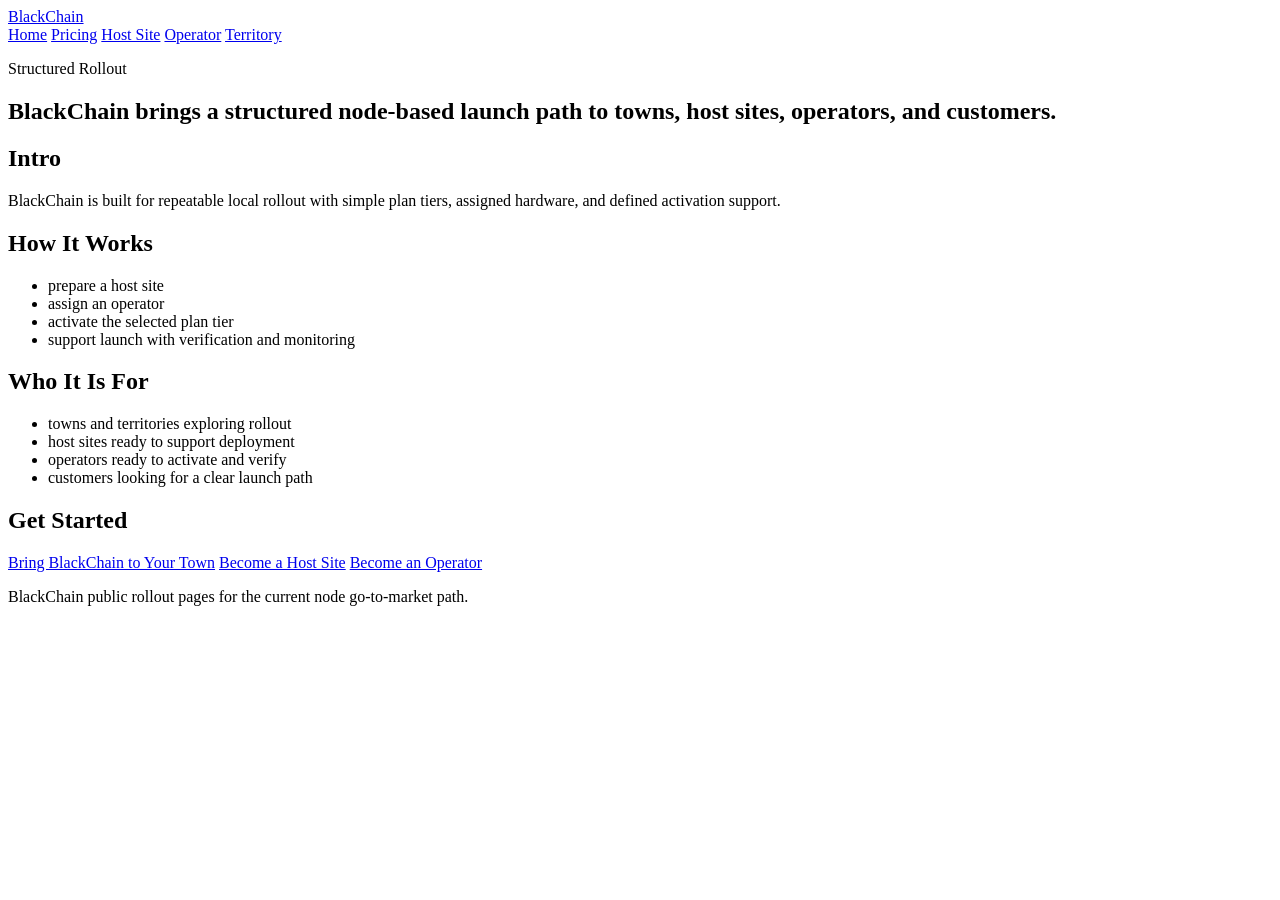
==== website/index.html @ 5ef611bc "add initial website implementation sweep" ====
<!doctype html>
<html lang="en">
  <head>
    <meta charset="UTF-8" />
    <meta name="viewport" content="width=device-width, initial-scale=1.0" />
    <title>BlackChain</title>
    <link rel="stylesheet" href="/styles.css" />
    <script defer src="/app.js"></script>
  </head>
  <body data-page="homepage">
    <header class="site-header">
      <a class="brand" href="/">BlackChain</a>
      <nav class="site-nav" aria-label="Primary">
        <a aria-current="page" href="/">Home</a>
        <a href="/pricing">Pricing</a>
        <a href="/host-site">Host Site</a>
        <a href="/operator">Operator</a>
        <a href="/territory">Territory</a>
      </nav>
    </header>
    <main class="section-stack">
      <section class="panel hero">
        <p class="eyebrow">Structured Rollout</p>
        <h1>BlackChain brings a structured node-based launch path to towns, host sites, operators, and customers.</h1>
      </section>
      <section class="panel">
        <h2>Intro</h2>
        <p>BlackChain is built for repeatable local rollout with simple plan tiers, assigned hardware, and defined activation support.</p>
      </section>
      <section class="grid grid-2">
        <article class="panel">
          <h2>How It Works</h2>
          <ul class="list">
            <li>prepare a host site</li>
            <li>assign an operator</li>
            <li>activate the selected plan tier</li>
            <li>support launch with verification and monitoring</li>
          </ul>
        </article>
        <article class="panel">
          <h2>Who It Is For</h2>
          <ul class="list">
            <li>towns and territories exploring rollout</li>
            <li>host sites ready to support deployment</li>
            <li>operators ready to activate and verify</li>
            <li>customers looking for a clear launch path</li>
          </ul>
        </article>
      </section>
      <section class="panel">
        <h2>Get Started</h2>
        <div class="cta-row">
          <a class="cta cta-primary" data-track-event="homepage_cta_view" data-track-label="Bring BlackChain to Your Town" href="/territory">Bring BlackChain to Your Town</a>
          <a class="cta" data-track-event="homepage_cta_view" data-track-label="Become a Host Site" href="/host-site">Become a Host Site</a>
          <a class="cta" data-track-event="homepage_cta_view" data-track-label="Become an Operator" href="/operator">Become an Operator</a>
        </div>
      </section>
    </main>
    <footer class="site-footer">
      <p>BlackChain public rollout pages for the current node go-to-market path.</p>
    </footer>
  </body>
</html>
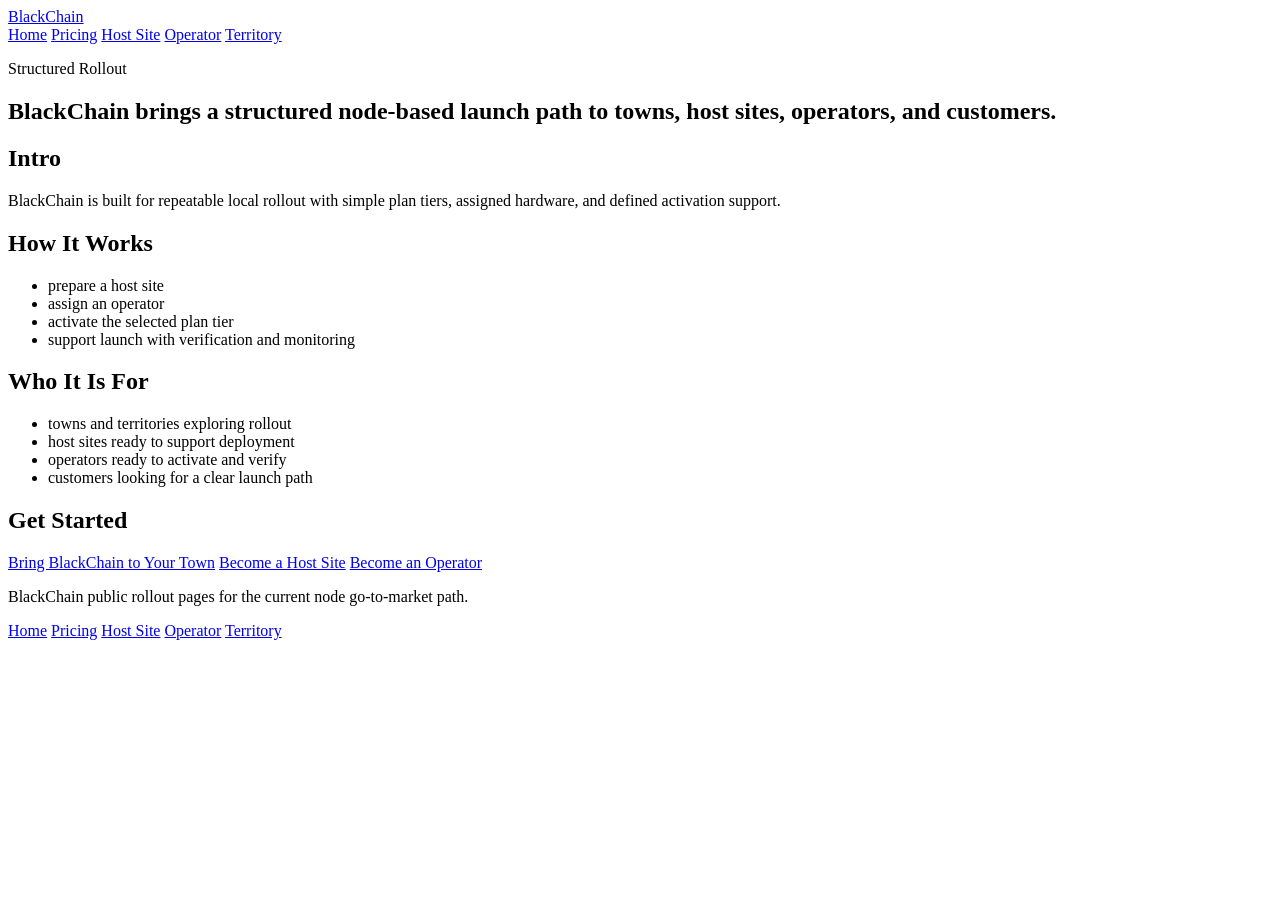
==== commit ff0612c5: "polish static website and add territory thank-you path" ====
--- a/website/index.html
+++ b/website/index.html
@@ -11,11 +11,13 @@
     <header class="site-header">
       <a class="brand" href="/">BlackChain</a>
       <nav class="site-nav" aria-label="Primary">
-        <a aria-current="page" href="/">Home</a>
-        <a href="/pricing">Pricing</a>
-        <a href="/host-site">Host Site</a>
-        <a href="/operator">Operator</a>
-        <a href="/territory">Territory</a>
+        <div class="site-nav-group">
+          <a aria-current="page" href="/">Home</a>
+          <a href="/pricing">Pricing</a>
+          <a href="/host-site">Host Site</a>
+          <a href="/operator">Operator</a>
+          <a href="/territory">Territory</a>
+        </div>
       </nav>
     </header>
     <main class="section-stack">
@@ -29,7 +31,9 @@
       </section>
       <section class="grid grid-2">
         <article class="panel">
-          <h2>How It Works</h2>
+          <div class="section-header">
+            <h2>How It Works</h2>
+          </div>
           <ul class="list">
             <li>prepare a host site</li>
             <li>assign an operator</li>
@@ -38,7 +42,9 @@
           </ul>
         </article>
         <article class="panel">
-          <h2>Who It Is For</h2>
+          <div class="section-header">
+            <h2>Who It Is For</h2>
+          </div>
           <ul class="list">
             <li>towns and territories exploring rollout</li>
             <li>host sites ready to support deployment</li>
@@ -57,7 +63,16 @@
       </section>
     </main>
     <footer class="site-footer">
-      <p>BlackChain public rollout pages for the current node go-to-market path.</p>
+      <section class="panel">
+        <p>BlackChain public rollout pages for the current node go-to-market path.</p>
+        <div class="footer-links">
+          <a href="/">Home</a>
+          <a href="/pricing">Pricing</a>
+          <a href="/host-site">Host Site</a>
+          <a href="/operator">Operator</a>
+          <a href="/territory">Territory</a>
+        </div>
+      </section>
     </footer>
   </body>
 </html>
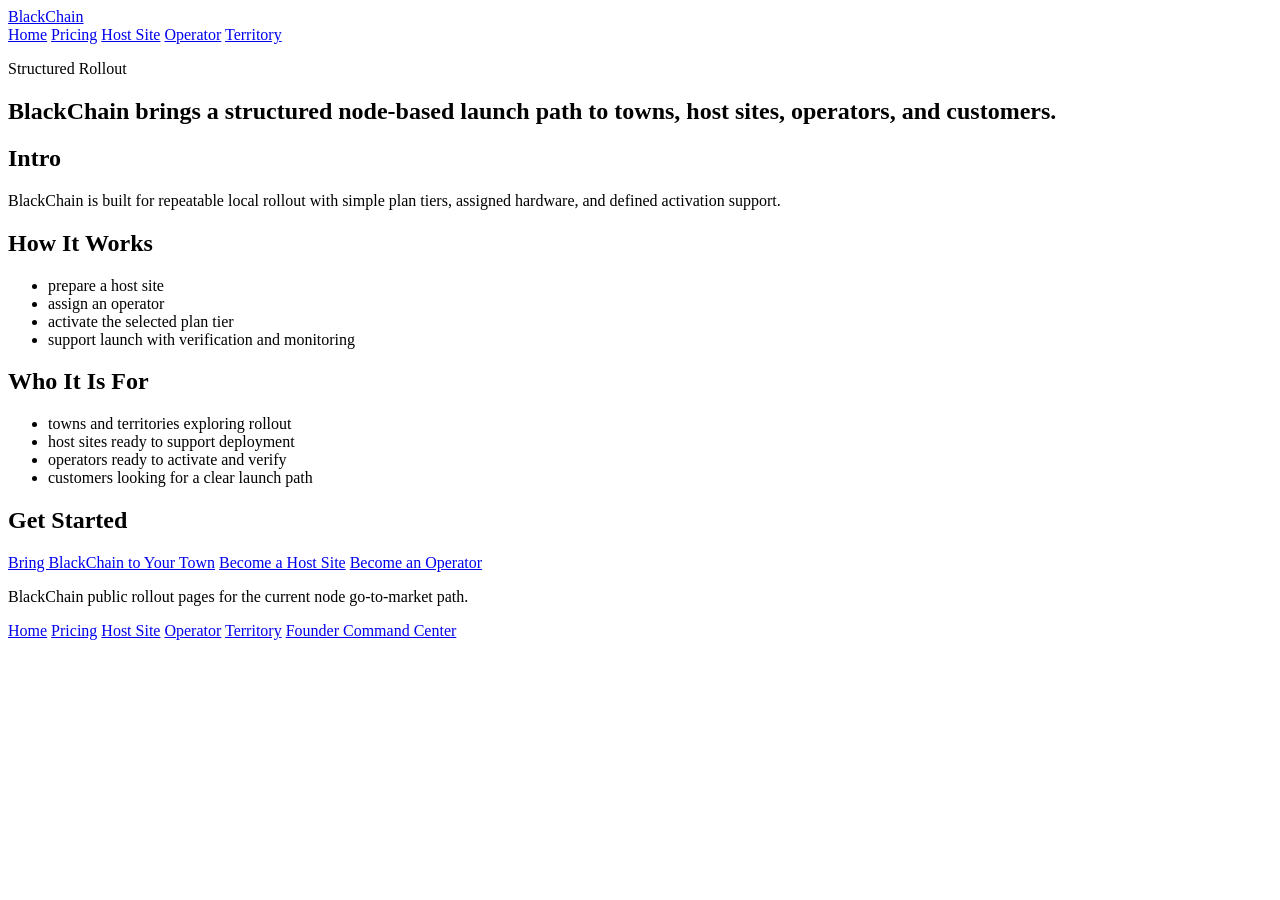
==== commit 478c0bb9: "add founder command center surface" ====
--- a/website/index.html
+++ b/website/index.html
@@ -71,6 +71,7 @@
           <a href="/host-site">Host Site</a>
           <a href="/operator">Operator</a>
           <a href="/territory">Territory</a>
+          <a href="/founder">Founder Command Center</a>
         </div>
       </section>
     </footer>
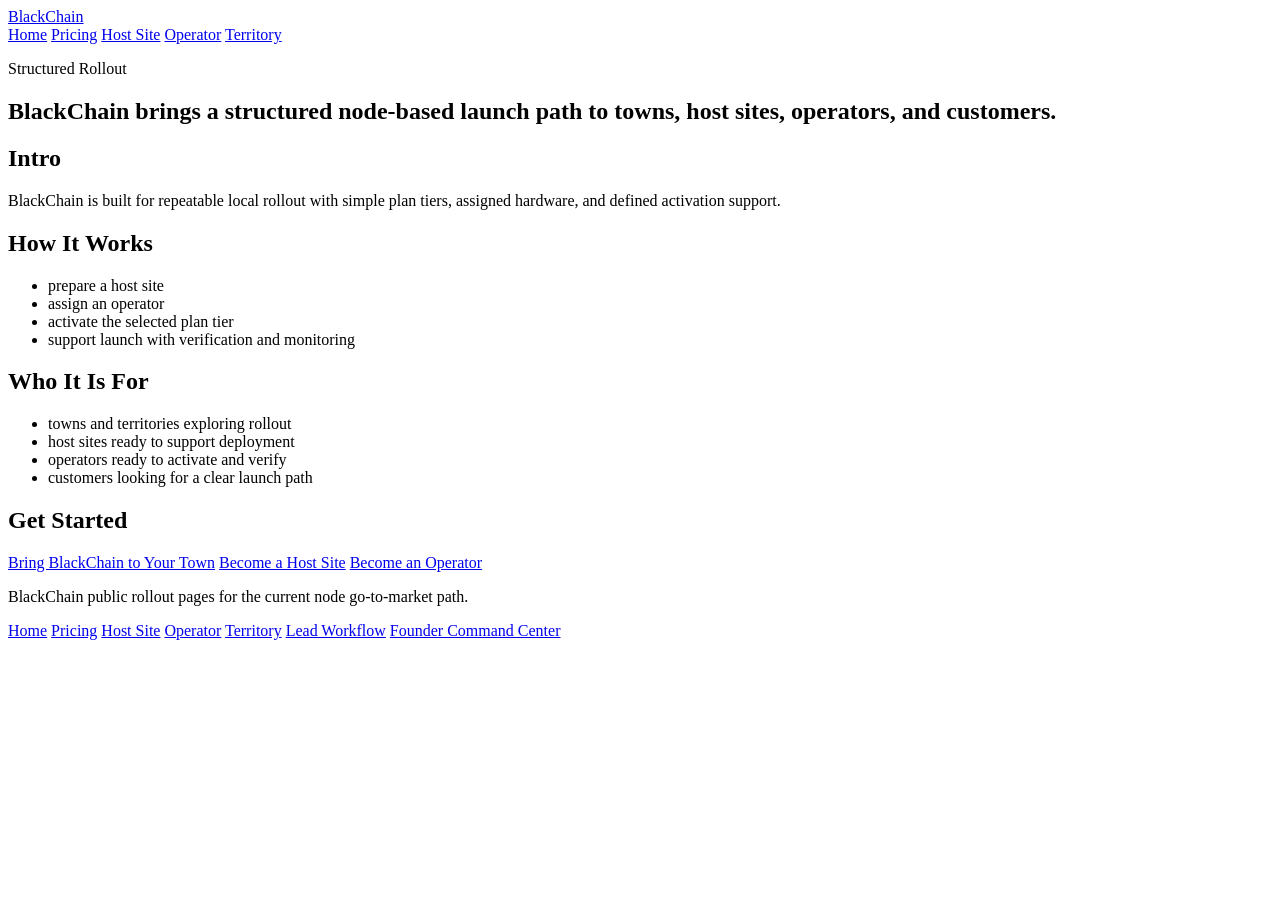
==== commit 31a18245: "add website lead workflow surface" ====
--- a/website/index.html
+++ b/website/index.html
@@ -71,6 +71,7 @@
           <a href="/host-site">Host Site</a>
           <a href="/operator">Operator</a>
           <a href="/territory">Territory</a>
+          <a href="/leads">Lead Workflow</a>
           <a href="/founder">Founder Command Center</a>
         </div>
       </section>
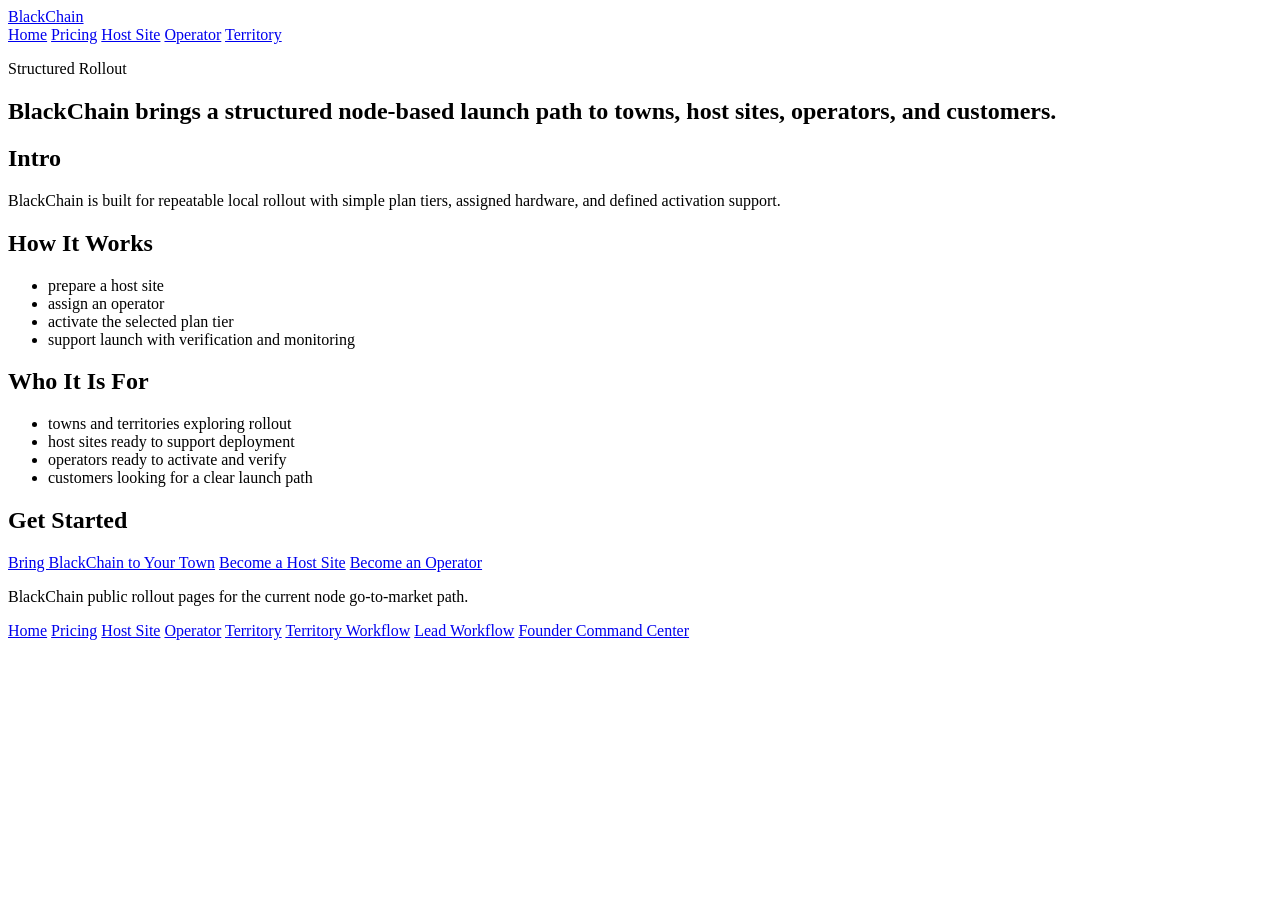
==== commit d2ef3ab1: "add static territory workflow surface" ====
--- a/website/index.html
+++ b/website/index.html
@@ -71,6 +71,7 @@
           <a href="/host-site">Host Site</a>
           <a href="/operator">Operator</a>
           <a href="/territory">Territory</a>
+          <a href="/territories">Territory Workflow</a>
           <a href="/leads">Lead Workflow</a>
           <a href="/founder">Founder Command Center</a>
         </div>
